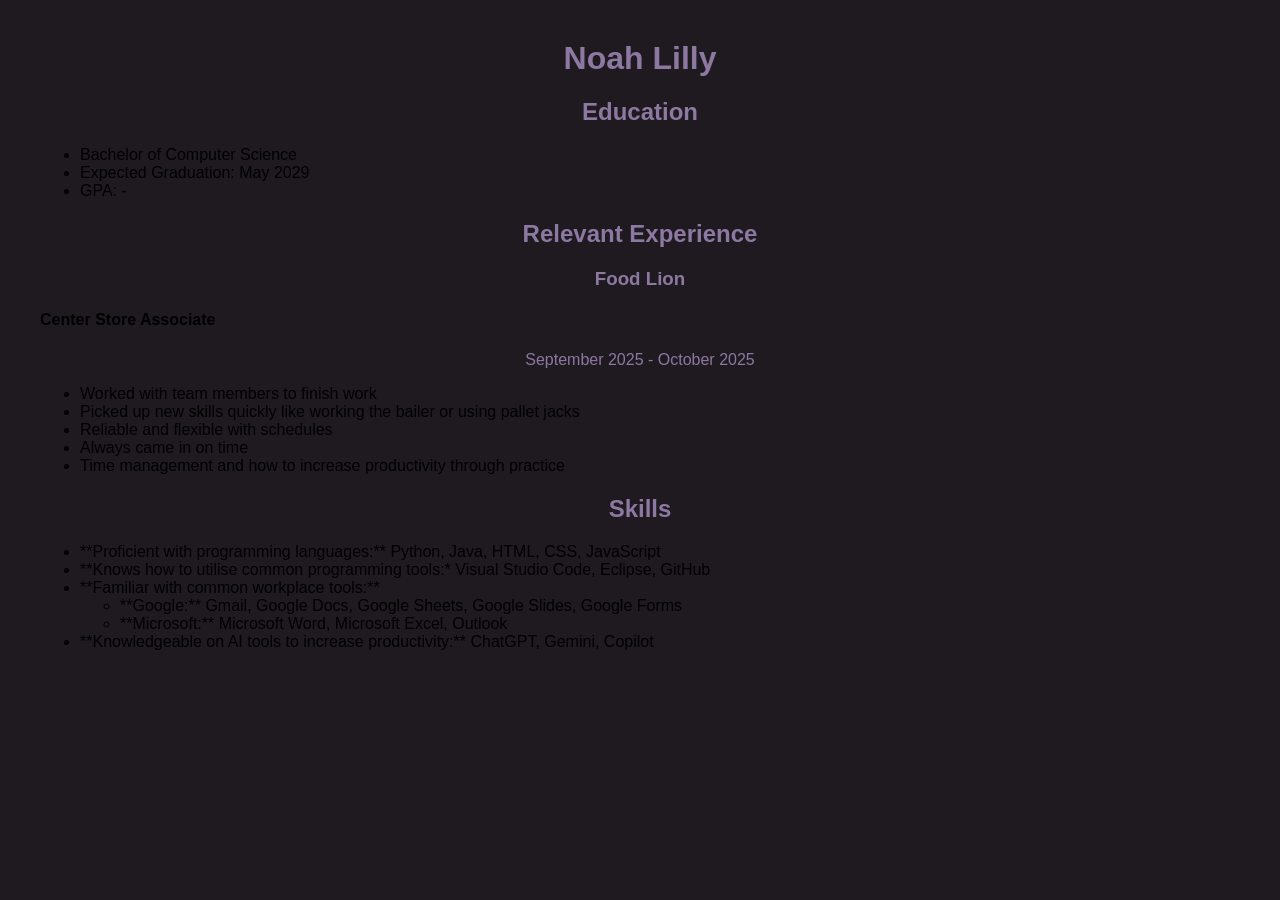
==== resume.html @ 620516d8 "Fun Changes :3" ====
<!-- Ai Assisted Code -->
<!DOCTYPE html>
<html>
    <head>
        <title>Noah Lilly Resume</title>
        <link rel="stylesheet" href="styles.css">
    </head>
    <body>

        <h1>Noah Lilly</h1>

        <section>
            <h2>Education</h2>
            <ul>
                <li>Bachelor of Computer Science</li>
                <li>Expected Graduation: May 2029</li>
                <li>GPA: -</li>
            </ul>
        </section>

        <section>
            <h2>Relevant Experience</h2>
            <div>
                <h3>Food Lion</h3>
                <h4>Center Store Associate</h4>
                <p>September 2025 - October 2025</p>
                <ul>
                    <li>Worked with team members to finish work</li>
                    <li>Picked up new skills quickly like working the bailer or using pallet jacks</li>
                    <li>Reliable and flexible with schedules</li>
                    <li>Always came in on time</li>
                    <li>Time management and how to increase productivity through practice</li>
                </ul>
            </div>
        </section>

        <section>
            <h2>Skills</h2>
            <ul>
                <li>
                    **Proficient with programming languages:**
                    Python, Java, HTML, CSS, JavaScript
                </li>
                <li>
                    **Knows how to utilise common programming tools:*
                    Visual Studio Code, Eclipse, GitHub
                </li>
                <li>
                    **Familiar with common workplace tools:**
                    <ul>
                        <li>**Google:** Gmail, Google Docs, Google Sheets, Google Slides, Google Forms</li>
                        <li>**Microsoft:** Microsoft Word, Microsoft Excel, Outlook</li>
                    </ul>
                </li>
                <li>
                    **Knowledgeable on AI tools to increase productivity:**
                    ChatGPT, Gemini, Copilot
                </li>
            </ul>
        </section>

    </body>
</html>
---- styles.css ----
body {
    background: rgb(30, 26, 32);
    font-family: Arial, Helvetica, sans-serif;
    margin: 40px;
}

h1, h2, h3, p {
    color: rgb(141, 120, 162);
    text-align: center;
}

.projects { display:flex; flex-wrap:wrap; justify-content: center } /* condensed to save space */
.project {
    width: 50%;
    margin: 10px;
    padding: 20px 10px;
    background: rgb(67, 52, 63); /* pick a color */
    border-radius: 25%;
}

.project img {
  width: 100%;       /* make it fit inside the .project box */
  height: auto;      /* keep proportions */
  border-radius: 10px; /* optional, just looks nice */
}
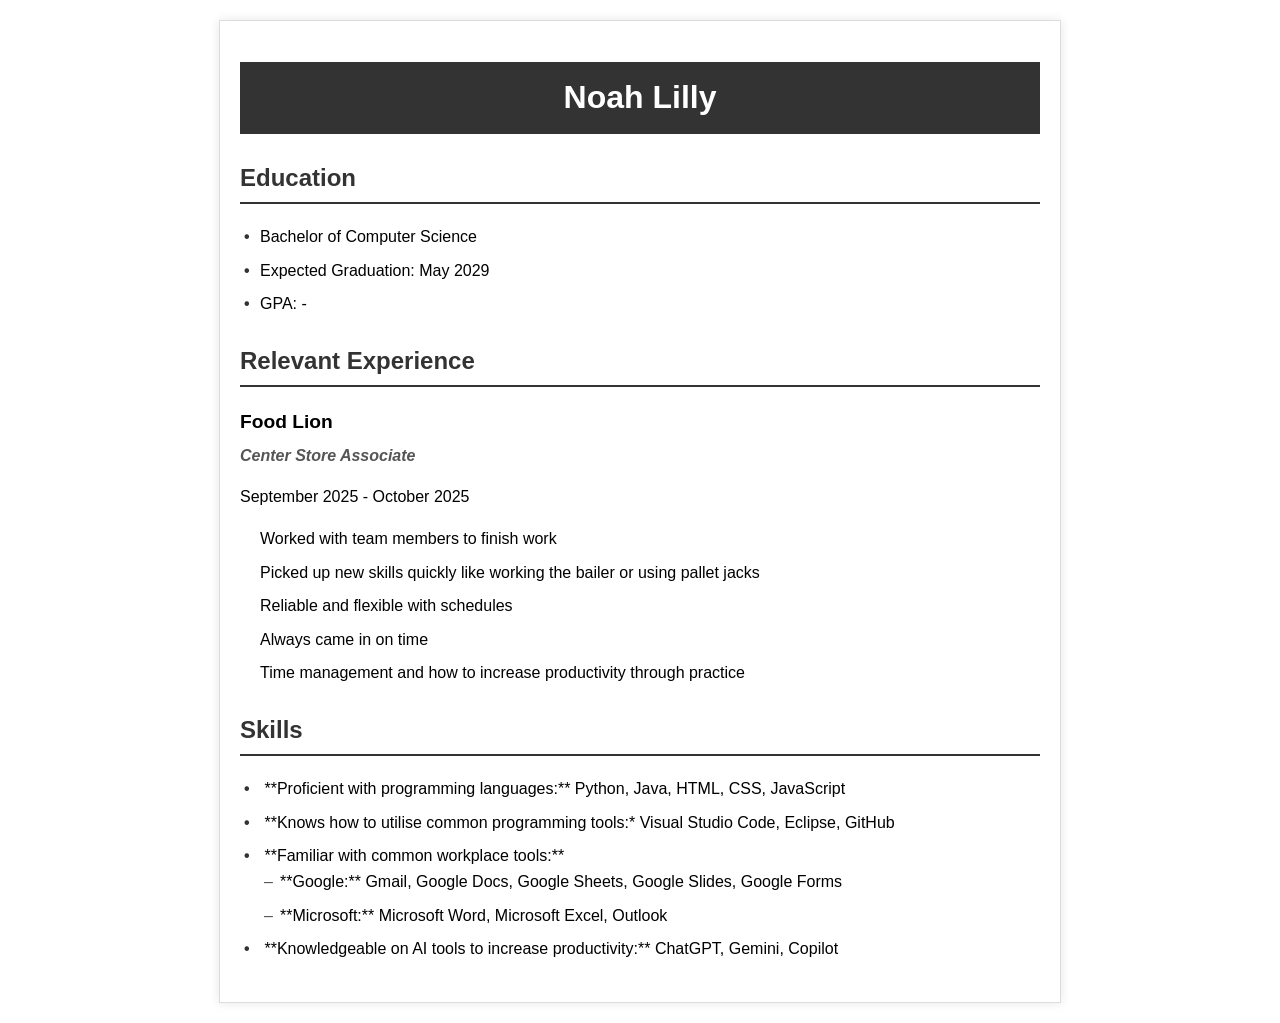
==== commit 91a054cb: "resume css" ====
--- a/resume.html
+++ b/resume.html
@@ -3,7 +3,7 @@
 <html>
     <head>
         <title>Noah Lilly Resume</title>
-        <link rel="stylesheet" href="styles.css">
+        <link rel="stylesheet" href="resume.css">
     </head>
     <body>
 
--- a/resume.css
+++ b/resume.css
@@ -0,0 +1,85 @@
+/* General Body and Layout */
+body {
+    font-family: Arial, sans-serif;
+    line-height: 1.6;
+    margin: 0;
+    padding: 20px;
+    max-width: 800px;
+    margin: 20px auto; /* Center the resume */
+    border: 1px solid #ddd;
+    box-shadow: 0 0 10px rgba(0, 0, 0, 0.1);
+    background-color: #fff;
+}
+
+/* Headings */
+h1 {
+    background-color: #333;
+    color: white;
+    padding: 10px;
+    text-align: center;
+    margin-bottom: 20px;
+    font-size: 2em;
+}
+
+h2 {
+    border-bottom: 2px solid #333;
+    padding-bottom: 5px;
+    margin-top: 25px;
+    color: #333;
+    font-size: 1.5em;
+}
+
+h3 {
+    margin-bottom: 5px;
+    font-size: 1.2em;
+}
+
+h4 {
+    font-style: italic;
+    margin-top: 0;
+    margin-bottom: 5px;
+    color: #555;
+}
+
+/* Sections and Lists */
+section {
+    margin-bottom: 20px;
+}
+
+ul {
+    list-style-type: none; /* Remove default bullets */
+    padding-left: 0;
+}
+
+ul li {
+    margin-bottom: 8px;
+    padding-left: 20px;
+    position: relative;
+}
+
+/* Custom Bullet Point Styling */
+section > ul > li::before {
+    content: '•'; /* Use a custom bullet */
+    color: #333;
+    font-weight: bold;
+    display: inline-block;
+    width: 1em;
+    margin-left: -1em;
+}
+
+/* List styling for nested tool lists (Google/Microsoft) */
+ul li ul li::before {
+    content: '–'; /* Use a dash for nested lists */
+    color: #555;
+    font-weight: normal;
+    display: inline-block;
+    width: 1em;
+    margin-left: -1em;
+}
+
+/* Experience details (Date/Location) */
+.experience-details p {
+    font-style: italic;
+    color: #777;
+    margin-top: 0;
+}
